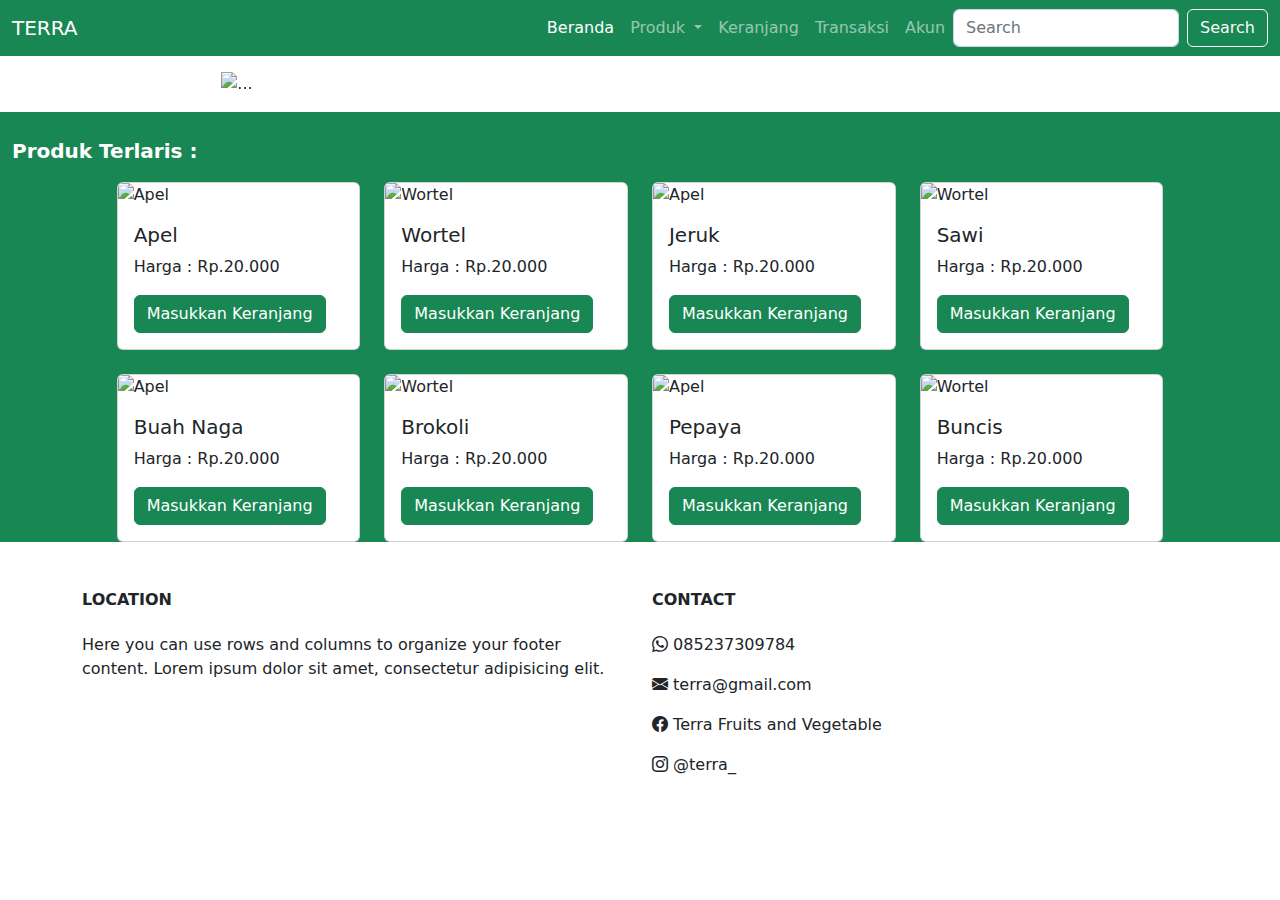
==== index.html @ a09e873f "Merge pull request #22 from mdsyakban/Raya" ====
<!DOCTYPE html>
<html lang="en">
<head>
    <meta charset="UTF-8">
    <meta http-equiv="X-UA-Compatible" content="IE=edge">
    <meta name="viewport" content="width=device-width, initial-scale=1.0">
    <title>Document</title>

    <link rel="stylesheet" href="index.css">
    <link rel="stylesheet" href="/vendor/bootstrap-5.2.0-dist/css/bootstrap.min.css">
    <link rel="stylesheet" href="https://cdn.jsdelivr.net/npm/bootstrap-icons@1.9.1/font/bootstrap-icons.css">
</head>
<body>
        <nav class="navbar navbar-expand-lg navbar-dark bg-success">
            <div class="container-fluid">
              <span class="navbar-brand">TERRA</span>
              <button class="navbar-toggler" type="button" data-bs-toggle="collapse" data-bs-target="#navbarSupportedContent" aria-controls="navbarSupportedContent" aria-expanded="false" aria-label="Toggle navigation">
                <span class="navbar-toggler-icon"></span>
              </button>
              <div class="collapse navbar-collapse" id="navbarSupportedContent">
                <ul class="navbar-nav ms-auto mb-2 mb-lg-0">
                  <li class="nav-item">
                    <a class="nav-link active" aria-current="page" href="#">Beranda</a>
                  </li>
                  <li class="nav-item dropdown">
                    <a class="nav-link dropdown-toggle" href="#" role="button" data-bs-toggle="dropdown" aria-expanded="false">
                      Produk
                    </a>
                    <ul class="dropdown-menu">
                      <li><a class="dropdown-item" href="/iniHtml/Sayur.html">Sayur</a></li>
                      <li><a class="dropdown-item" href="/iniHtml/buah.html">Buah-Buahan</a></li>
                    </ul>
                  </li>
                  <li class="nav-item">
                    <a class="nav-link" href="/iniHtml/keranjang.html">Keranjang</a>
                  </li>
                  <li class="nav-item">
                    <a class="nav-link" href="/iniHtml/List_transaksi.html">Transaksi</a>
                  </li>
                  <li class="nav-item">
                    <a class="nav-link" href="/iniHtml/Login.html">Akun</a>
                  </li>
                </ul>
                <form class="d-flex" role="search">
                  <input class="form-control me-2" type="search" placeholder="Search" aria-label="Search">
                  <button class="btn btn-outline-light" type="submit">Search</button>
                </form>
              </div>
            </div>
          </nav>

          <div class="container-fluid py-3">
            <div id="carouselExampleCaptions" class="carousel slide col-lg-8 offset-lg-2" data-bs-ride="false">
              <div class="carousel-indicators">
                <button type="button" data-bs-target="#carouselExampleCaptions" data-bs-slide-to="0" class="active" aria-current="true" aria-label="Slide 1"></button>
                <button type="button" data-bs-target="#carouselExampleCaptions" data-bs-slide-to="1" aria-label="Slide 2"></button>
                <button type="button" data-bs-target="#carouselExampleCaptions" data-bs-slide-to="2" aria-label="Slide 3"></button>
              </div>
              <div class="carousel-inner">
                <div class="carousel-item active">
                  <img src="https://koran-jakarta.com/images/article/kementan-dorong-satu-data-hortikultura-211106084830.jpg" class="d-block w-100" alt="...">
                  <div class="carousel-caption d-none d-md-block">
                    <h5>Terra Fruits and Vegetable</h5>
                    <p>Selamat Datang dan Selamat Berbelanja.</p>
                  </div>
                </div>
                <div class="carousel-item">
                  <img src="https://www.jd.id/news/wp-content/uploads/2020/05/sayur-dan-buah.jpg" class="d-block w-100" alt="...">
                  <div class="carousel-caption d-none d-md-block">
                    <h5>Terra Fruits and Vegetable</h5>
                    <p>Selamat Datang dan Selamat Berbelanja.</p>
                  </div>
                </div>
                <div class="carousel-item">
                  <img src="https://onecms-res.cloudinary.com/image/upload/s--KBWGtvAD--/c_fill%2Cg_auto%2Ch_676%2Cw_1200/f_auto%2Cq_auto/v1/berita-migration/fruits-and-vegetable.jpg?itok=BWSKQSKq" class="d-block w-100" alt="...">
                  <div class="carousel-caption d-none d-md-block">
                    <h5>Terra Fruits and Vegetable</h5>
                    <p>Selamat Datang dan Selamat Berbelanja.</p>
                  </div>
                </div>
              </div>
              <button class="carousel-control-prev" type="button" data-bs-target="#carouselExampleCaptions" data-bs-slide="prev">
                <span class="carousel-control-prev-icon" aria-hidden="true"></span>
                <span class="visually-hidden">Previous</span>
              </button>
              <button class="carousel-control-next" type="button" data-bs-target="#carouselExampleCaptions" data-bs-slide="next">
                <span class="carousel-control-next-icon" aria-hidden="true"></span>
                <span class="visually-hidden">Next</span>
              </button>
            </div>
          </div> 

          <div class="container-fluid item-content">
            <br>
            <p id="produk-terlaris">Produk Terlaris :</p>
            <div class="col-10 offset-1">
              <div class="row">
                <div class="col-sm-6 col-md-3">
                  <div class="card" >
                    <img src="https://cdn-cas.orami.co.id/parenting/images/apel.width-800.jpg" class="card-img-top" alt="Apel">
                    <div class="card-body">
                      <h5 class="card-title">Apel</h5>
                      <p class="card-text">Harga : Rp.20.000</p>
                      <a href="/iniHtml/keranjang.html" class="btn btn-success">Masukkan Keranjang</a>
                    </div>
                  </div>
                </div>
          
                <div class="col-sm-6 col-md-3">
                  <div class="card" >
                    <img src="https://asset.kompas.com/crops/497ymBkWnytTuIXpT1B1ObnWFJM=/36x0:780x496/750x500/data/photo/2017/11/20/2825760274.jpg" class="card-img-top" alt="Wortel">
                    <div class="card-body">
                      <h5 class="card-title">Wortel</h5>
                      <p class="card-text">Harga : Rp.20.000</p>
                      <a href="/iniHtml/keranjang.html" class="btn btn-success">Masukkan Keranjang</a>
                    </div>
                  </div>
                </div>
          
                <div class="col-sm-6 col-md-3">
                  <div class="card" >
                    <img src="https://www.kamusdata.com/wp-content/uploads/2018/04/jeruk.jpg" class="card-img-top" alt="Apel">
                    <div class="card-body">
                      <h5 class="card-title">Jeruk</h5>
                      <p class="card-text">Harga : Rp.20.000</p>
                      <a href="/iniHtml/keranjang.html" class="btn btn-success">Masukkan Keranjang</a>
                    </div>
                  </div>
                </div>
          
                <div class="col-sm-6 col-md-3">
                  <div class="card" >
                    <img src="https://riauaktual.com/application/views/web/berita/4043476656-5-manfaat-sawi-bagi-kesehatan-tubuh-salah-satunya-turunkan-kolesterol-eheo2ixaj7.jpeg" class="card-img-top" alt="Wortel">
                    <div class="card-body">
                      <h5 class="card-title">Sawi</h5>
                      <p class="card-text">Harga : Rp.20.000</p>
                      <a href="/iniHtml/keranjang.html" class="btn btn-success">Masukkan Keranjang</a>
                    </div>
                  </div>
                </div>
              </div>
          
              <br>
          
              <div class="row">
                <div class="col-sm-6 col-md-3">
                  <div class="card" >
                    <img src="https://image-cdn.medkomtek.com/ycG1hr7xHx8AM8d3RVxLocQoe8A=/640x480/smart/klikdokter-media-buckets/medias/2315105/original/010073100_1590046418-Manfaat-Buah-Naga-Merah-shutterstock_301936343.jpg" class="card-img-top" alt="Apel">
                    <div class="card-body">
                      <h5 class="card-title">Buah Naga</h5>
                      <p class="card-text">Harga : Rp.20.000</p>
                      <a href="/iniHtml/keranjang.html" class="btn btn-success">Masukkan Keranjang</a>
                    </div>
                  </div>
                </div>
          
                <div class="col-sm-6 col-md-3">
                  <div class="card" >
                    <img src="https://static.republika.co.id/uploads/images/inpicture_slide/brokoli-_160217225303-282.jpg" class="card-img-top" alt="Wortel">
                    <div class="card-body">
                      <h5 class="card-title">Brokoli</h5>
                      <p class="card-text">Harga : Rp.20.000</p>
                      <a href="/iniHtml/keranjang.html" class="btn btn-success">Masukkan Keranjang</a>
                    </div>
                  </div>
                </div>
          
                <div class="col-sm-6 col-md-3">
                  <div class="card" >
                    <img src="https://www.bantennews.co.id/wp-content/uploads/2019/09/Screenshot_2019-09-24-23-48-36-251_org.detikcom.rss_.jpg" class="card-img-top" alt="Apel">
                    <div class="card-body">
                      <h5 class="card-title">Pepaya</h5>
                      <p class="card-text">Harga : Rp.20.000</p>
                      <a href="/iniHtml/keranjang.html" class="btn btn-success">Masukkan Keranjang</a>
                    </div>
                  </div>
                </div>
          
                <div class="col-sm-6 col-md-3">
                  <div class="card" >
                    <img src="https://i0.wp.com/agrotek.id/wp-content/uploads/2020/08/Cara-Penanganan-Pasca-Panen-Tanaman-Buncis.jpg?fit=670%2C450&ssl=1" class="card-img-top" alt="Wortel">
                    <div class="card-body">
                      <h5 class="card-title">Buncis</h5>
                      <p class="card-text">Harga : Rp.20.000</p>
                      <a href="/iniHtml/keranjang.html" class="btn btn-success">Masukkan Keranjang</a>
                    </div>
                  </div>
                </div>
              </div>
              </div>
          </div>

          <footer>
            <section class="">
              <div class="container text-center text-md-start mt-5">
                <div class="row mt-3">
                  <div class="col-md-6 col-lg-6 col-xl-6 mx-auto mb-6">
                    <h6 class="text-uppercase fw-bold mb-4">
                      <i class="fas fa-gem  text-grayish"></i>Location
                    </h6>
                    <p>
                      Here you can use rows and columns to organize your footer content. Lorem ipsum
                      dolor sit amet, consectetur adipisicing elit.
                    </p>
                  </div>

          <div class="col-md-6 col-lg-6 col-xl-6 mx-auto mb-6">
            <h6 class="text-uppercase fw-bold mb-4">Contact</h6>
            <p><i class="bi bi-whatsapp"></i> 085237309784</p>
            <p><i class="bi bi-envelope-fill"></i> terra@gmail.com</p>
            <p><i class="bi bi-facebook"></i> Terra Fruits and Vegetable</p>
            <p><i class="bi bi-instagram"></i> @terra_</p>
          </div>
                </section>
          </footer>
    
<script src="/vendor/bootstrap-5.2.0-dist/js/bootstrap.bundle.js"></script>
</body>
</html>
---- index.css ----
.item-content {
    background-color: #198754;
}

#produk-terlaris {
    color: white;
    font-weight: bold;
    font-size: 20px;
}

.footer {
background-color: black;
}

.footer h1 {
    color: white;
    text-align: center;
    font-family: calibri;
    font-size: 20px;
}
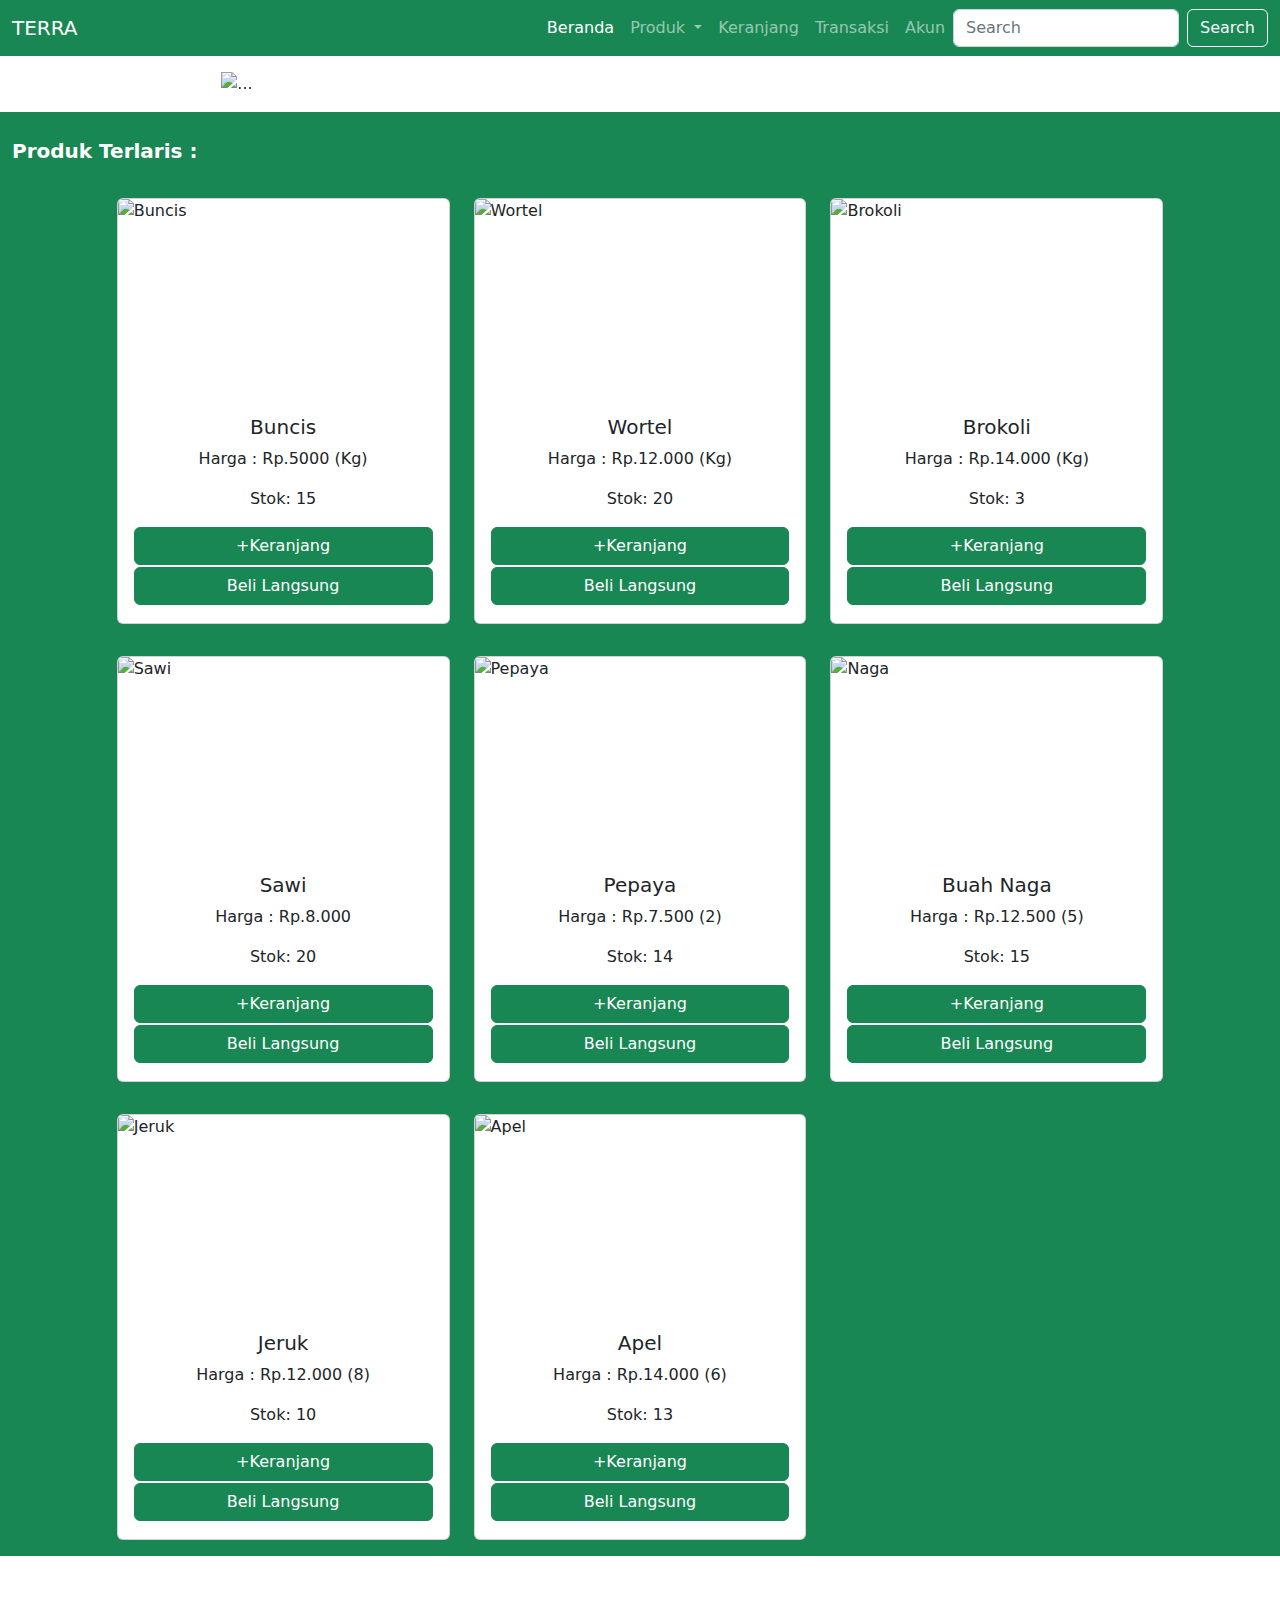
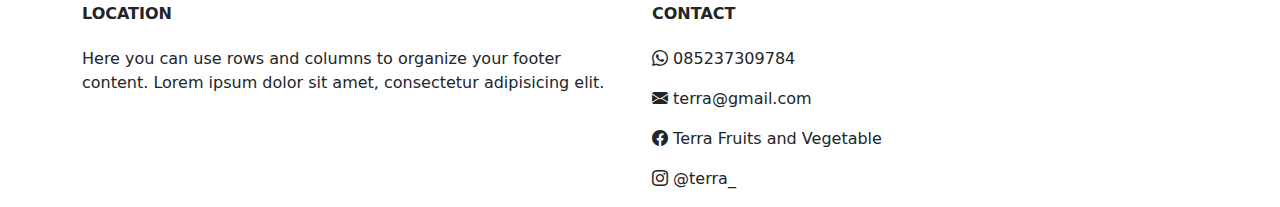
==== commit dc21817e: "Perbaikan Responsive" ====
--- a/index.html
+++ b/index.html
@@ -95,97 +95,115 @@
             <p id="produk-terlaris">Produk Terlaris :</p>
             <div class="col-10 offset-1">
               <div class="row">
-                <div class="col-sm-6 col-md-3">
-                  <div class="card" >
-                    <img src="https://cdn-cas.orami.co.id/parenting/images/apel.width-800.jpg" class="card-img-top" alt="Apel">
+                
+                <div class="col-12 col-sm-6 col-md-4 py-3">
+                  <div class="card" >
+                    <img src="https://i0.wp.com/agrotek.id/wp-content/uploads/2020/08/Cara-Penanganan-Pasca-Panen-Tanaman-Buncis.jpg?fit=670%2C450&ssl=1" class="card-img-top" alt="Buncis">
+                    <div class="card-body">
+                      <h5 class="card-title">Buncis</h5>
+                      <p class="card-text">Harga : Rp.5000 (Kg)</p>
+                      <p class="stok">Stok: 15</p>
+                      <a href="#" class="col-12 btn btn-success button">+Keranjang</a>
+                      <a href="#" class="col-12 btn btn-success button">Beli Langsung</a>
+                    </div>
+                  </div>
+                </div>
+  
+                <div class="col-12 col-sm-6 col-md-4 py-3">
+                  <div class="card" >
+                    <img src="https://asset.kompas.com/crops/497ymBkWnytTuIXpT1B1ObnWFJM=/36x0:780x496/750x500/data/photo/2017/11/20/2825760274.jpg" class="card-img-top" alt="Wortel">
+                    <div class="card-body">
+                      <h5 class="card-title">Wortel</h5>
+                      <p class="card-text">Harga : Rp.12.000 (Kg)</p>
+                      <p class="stok">Stok: 20</p>
+                      <a href="#" class="col-12 btn btn-success button">+Keranjang</a>
+                      <a href="#" class="col-12 btn btn-success button">Beli Langsung</a>
+                    </div>
+                  </div>
+                </div>
+  
+                <div class="col-12 col-sm-6 col-md-4 py-3">
+                  <div class="card" >
+                    <img src="https://static.republika.co.id/uploads/images/inpicture_slide/brokoli-_160217225303-282.jpg" class="card-img-top" alt="Brokoli">
+                    <div class="card-body">
+                      <h5 class="card-title">Brokoli</h5>
+                      <p class="card-text">Harga : Rp.14.000 (Kg)</p>
+                      <p class="stok">Stok: 3</p>
+                      <a href="#" class="col-12 btn btn-success button">+Keranjang</a>
+                      <a href="#" class="col-12 btn btn-success button">Beli Langsung</a>
+                    </div>
+                  </div>
+                </div>
+  
+                <div class="col-12 col-sm-6 col-md-4 py-3">
+                  <div class="card" >
+                    <img src="https://riauaktual.com/application/views/web/berita/4043476656-5-manfaat-sawi-bagi-kesehatan-tubuh-salah-satunya-turunkan-kolesterol-eheo2ixaj7.jpeg" class="card-img-top" alt="Sawi">
+                    <div class="card-body">
+                      <h5 class="card-title">Sawi</h5>
+                      <p class="card-text">Harga : Rp.8.000</p>
+                      <p class="stok">Stok: 20</p>
+                      <a href="#" class="col-12 btn btn-success button">+Keranjang</a>
+                      <a href="#" class="col-12 btn btn-success button">Beli Langsung</a>
+                    </div>
+                  </div>
+                </div>
+
+                <div class="col-12 col-sm-6 col-md-4 py-3">
+                  <div class="card" >
+                    <img src="https://www.bantennews.co.id/wp-content/uploads/2019/09/Screenshot_2019-09-24-23-48-36-251_org.detikcom.rss_.jpg" class="card-img-top" alt="Pepaya">
+                    <div class="card-body">
+                      <h5 class="card-title">Pepaya</h5>
+                      <p class="card-text">Harga : Rp.7.500 (2)</p>
+                      <p class="stok">Stok: 14</p>
+                      <a href="#" class="col-12 btn btn-success button">+Keranjang</a>
+                      <a href="#" class="col-12 btn btn-success button">Beli Langsung</a>
+                    </div>
+                  </div>
+                </div>
+
+                  <div class="col-12 col-sm-6 col-md-4 py-3">
+                  <div class="card" >
+                    <img src="https://image-cdn.medkomtek.com/ycG1hr7xHx8AM8d3RVxLocQoe8A=/640x480/smart/klikdokter-media-buckets/medias/2315105/original/010073100_1590046418-Manfaat-Buah-Naga-Merah-shutterstock_301936343.jpg
+                    " class="card-img-top" alt="Naga">
+                    <div class="card-body">
+                      <h5 class="card-title">Buah Naga</h5>
+                      <p class="card-text">Harga : Rp.12.500 (5)</p>
+                      <p class="stok">Stok: 15</p>
+                      <a href="#" class="col-12 btn btn-success button">+Keranjang</a>
+                      <a href="#" class="col-12 btn btn-success button">Beli Langsung</a>
+                    </div>
+                  </div>
+                </div>
+
+                <div class="col-12 col-sm-6 col-md-4 py-3">
+                  <div class="card" >
+                    <img src="https://www.kamusdata.com/wp-content/uploads/2018/04/jeruk.jpg
+                    " class="card-img-top" alt="Jeruk">
+                    <div class="card-body">
+                      <h5 class="card-title">Jeruk</h5>
+                      <p class="card-text">Harga : Rp.12.000 (8)</p>
+                      <p class="stok">Stok: 10</p>
+                      <a href="#" class="col-12 btn btn-success button">+Keranjang</a>
+                      <a href="#" class="col-12 btn btn-success button">Beli Langsung</a>
+                    </div>
+                  </div>
+                </div>
+
+                  <div class="col-12 col-sm-6 col-md-4 py-3">
+                  <div class="card" >
+                    <img src="https://cdn-cas.orami.co.id/parenting/images/apel.width-800.jpg
+                    " class="card-img-top" alt="Apel">
                     <div class="card-body">
                       <h5 class="card-title">Apel</h5>
-                      <p class="card-text">Harga : Rp.20.000</p>
-                      <a href="/iniHtml/keranjang.html" class="btn btn-success">Masukkan Keranjang</a>
-                    </div>
-                  </div>
-                </div>
-          
-                <div class="col-sm-6 col-md-3">
-                  <div class="card" >
-                    <img src="https://asset.kompas.com/crops/497ymBkWnytTuIXpT1B1ObnWFJM=/36x0:780x496/750x500/data/photo/2017/11/20/2825760274.jpg" class="card-img-top" alt="Wortel">
-                    <div class="card-body">
-                      <h5 class="card-title">Wortel</h5>
-                      <p class="card-text">Harga : Rp.20.000</p>
-                      <a href="/iniHtml/keranjang.html" class="btn btn-success">Masukkan Keranjang</a>
-                    </div>
-                  </div>
-                </div>
-          
-                <div class="col-sm-6 col-md-3">
-                  <div class="card" >
-                    <img src="https://www.kamusdata.com/wp-content/uploads/2018/04/jeruk.jpg" class="card-img-top" alt="Apel">
-                    <div class="card-body">
-                      <h5 class="card-title">Jeruk</h5>
-                      <p class="card-text">Harga : Rp.20.000</p>
-                      <a href="/iniHtml/keranjang.html" class="btn btn-success">Masukkan Keranjang</a>
-                    </div>
-                  </div>
-                </div>
-          
-                <div class="col-sm-6 col-md-3">
-                  <div class="card" >
-                    <img src="https://riauaktual.com/application/views/web/berita/4043476656-5-manfaat-sawi-bagi-kesehatan-tubuh-salah-satunya-turunkan-kolesterol-eheo2ixaj7.jpeg" class="card-img-top" alt="Wortel">
-                    <div class="card-body">
-                      <h5 class="card-title">Sawi</h5>
-                      <p class="card-text">Harga : Rp.20.000</p>
-                      <a href="/iniHtml/keranjang.html" class="btn btn-success">Masukkan Keranjang</a>
-                    </div>
-                  </div>
-                </div>
-              </div>
-          
-              <br>
-          
-              <div class="row">
-                <div class="col-sm-6 col-md-3">
-                  <div class="card" >
-                    <img src="https://image-cdn.medkomtek.com/ycG1hr7xHx8AM8d3RVxLocQoe8A=/640x480/smart/klikdokter-media-buckets/medias/2315105/original/010073100_1590046418-Manfaat-Buah-Naga-Merah-shutterstock_301936343.jpg" class="card-img-top" alt="Apel">
-                    <div class="card-body">
-                      <h5 class="card-title">Buah Naga</h5>
-                      <p class="card-text">Harga : Rp.20.000</p>
-                      <a href="/iniHtml/keranjang.html" class="btn btn-success">Masukkan Keranjang</a>
-                    </div>
-                  </div>
-                </div>
-          
-                <div class="col-sm-6 col-md-3">
-                  <div class="card" >
-                    <img src="https://static.republika.co.id/uploads/images/inpicture_slide/brokoli-_160217225303-282.jpg" class="card-img-top" alt="Wortel">
-                    <div class="card-body">
-                      <h5 class="card-title">Brokoli</h5>
-                      <p class="card-text">Harga : Rp.20.000</p>
-                      <a href="/iniHtml/keranjang.html" class="btn btn-success">Masukkan Keranjang</a>
-                    </div>
-                  </div>
-                </div>
-          
-                <div class="col-sm-6 col-md-3">
-                  <div class="card" >
-                    <img src="https://www.bantennews.co.id/wp-content/uploads/2019/09/Screenshot_2019-09-24-23-48-36-251_org.detikcom.rss_.jpg" class="card-img-top" alt="Apel">
-                    <div class="card-body">
-                      <h5 class="card-title">Pepaya</h5>
-                      <p class="card-text">Harga : Rp.20.000</p>
-                      <a href="/iniHtml/keranjang.html" class="btn btn-success">Masukkan Keranjang</a>
-                    </div>
-                  </div>
-                </div>
-          
-                <div class="col-sm-6 col-md-3">
-                  <div class="card" >
-                    <img src="https://i0.wp.com/agrotek.id/wp-content/uploads/2020/08/Cara-Penanganan-Pasca-Panen-Tanaman-Buncis.jpg?fit=670%2C450&ssl=1" class="card-img-top" alt="Wortel">
-                    <div class="card-body">
-                      <h5 class="card-title">Buncis</h5>
-                      <p class="card-text">Harga : Rp.20.000</p>
-                      <a href="/iniHtml/keranjang.html" class="btn btn-success">Masukkan Keranjang</a>
-                    </div>
-                  </div>
-                </div>
+                      <p class="card-text">Harga : Rp.14.000 (6)</p>
+                      <p class="stok">Stok: 13</p>
+                      <a href="#" class="col-12 btn btn-success button">+Keranjang</a>
+                      <a href="#" class="col-12 btn btn-success button">Beli Langsung</a>
+                    </div>
+                  </div>
+                </div>
+
+
               </div>
               </div>
           </div>
--- a/index.css
+++ b/index.css
@@ -17,4 +17,17 @@
     text-align: center;
     font-family: calibri;
     font-size: 20px;
+}
+
+.card-img-top {
+    min-height: 200px;
+    max-height: 300px;
+}
+
+.card-body{
+    text-align: center;
+}
+
+.button{
+    margin-bottom: 2px;
 }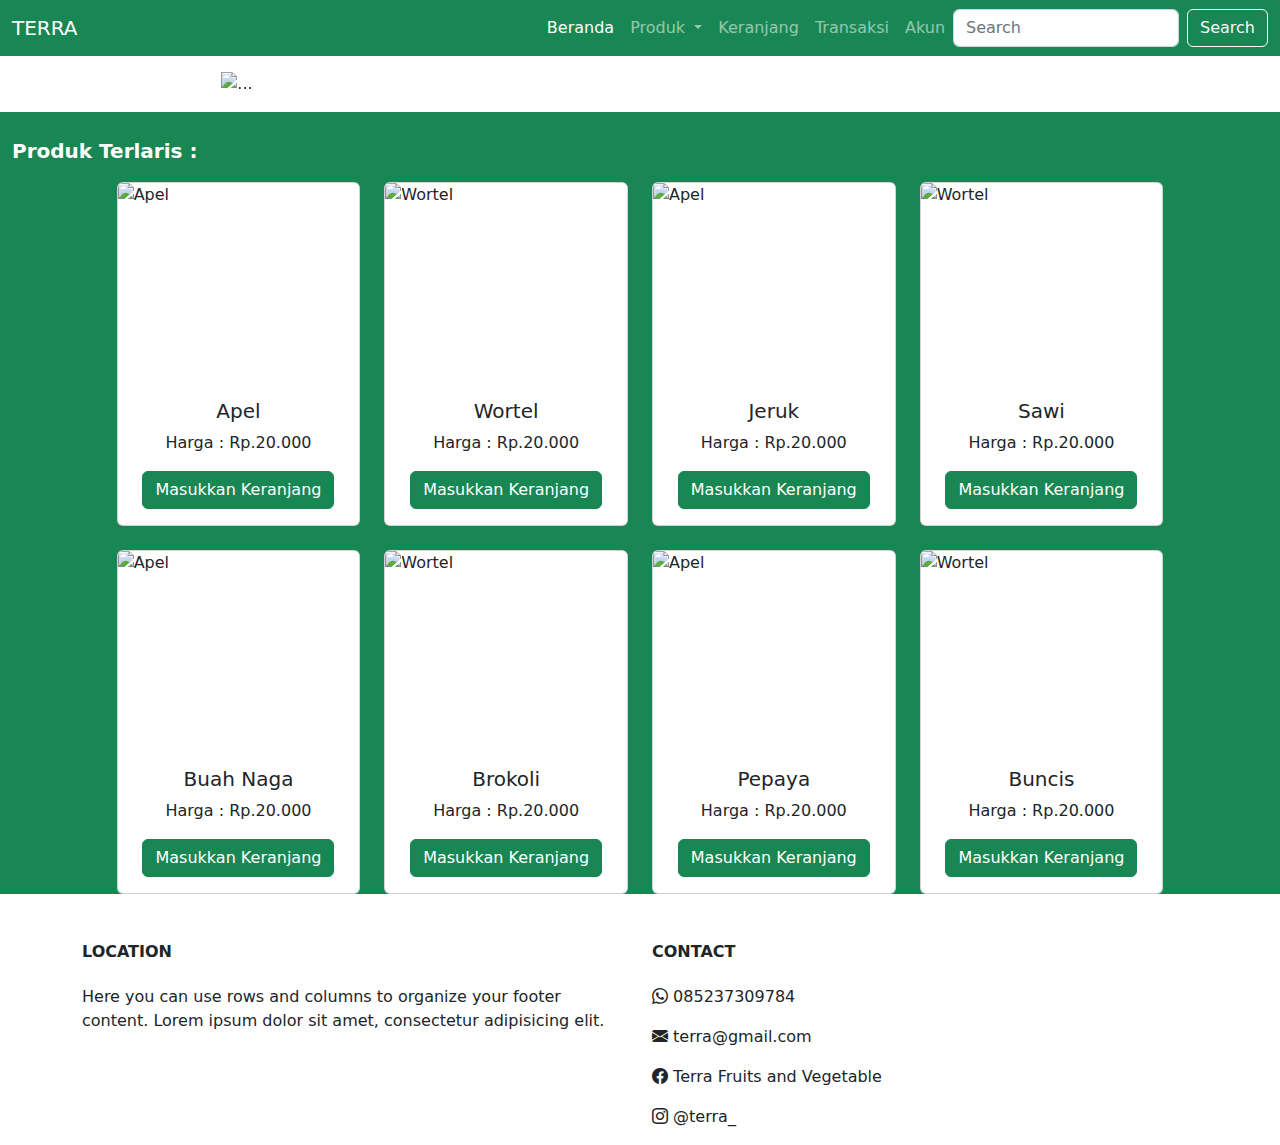
==== commit 087d22dd: "tambah file main" ====
--- a/index.html
+++ b/index.html
@@ -95,115 +95,99 @@
             <p id="produk-terlaris">Produk Terlaris :</p>
             <div class="col-10 offset-1">
               <div class="row">
-                
-                <div class="col-12 col-sm-6 col-md-4 py-3">
-                  <div class="card" >
-                    <img src="https://i0.wp.com/agrotek.id/wp-content/uploads/2020/08/Cara-Penanganan-Pasca-Panen-Tanaman-Buncis.jpg?fit=670%2C450&ssl=1" class="card-img-top" alt="Buncis">
+                <div class="col-sm-6 col-md-3">
+                  <div class="card" >
+                    <img src="https://cdn-cas.orami.co.id/parenting/images/apel.width-800.jpg" class="card-img-top" alt="Apel">
+                    <div class="card-body">
+                      <h5 class="card-title">Apel</h5>
+                      <p class="card-text">Harga : Rp.20.000</p>
+
+                      <!-- menambah class keranjang -->
+                      <a href="/iniHtml/keranjang.html" class="btn btn-success keranjang">Masukkan Keranjang</a>
+                    </div>
+                  </div>
+                </div>
+          
+                <div class="col-sm-6 col-md-3">
+                  <div class="card" >
+                    <img src="https://asset.kompas.com/crops/497ymBkWnytTuIXpT1B1ObnWFJM=/36x0:780x496/750x500/data/photo/2017/11/20/2825760274.jpg" class="card-img-top" alt="Wortel">
+                    <div class="card-body">
+                      <h5 class="card-title">Wortel</h5>
+                      <p class="card-text">Harga : Rp.20.000</p>
+                      <a href="/iniHtml/keranjang.html" class="btn btn-success">Masukkan Keranjang</a>
+                    </div>
+                  </div>
+                </div>
+          
+                <div class="col-sm-6 col-md-3">
+                  <div class="card" >
+                    <img src="https://www.kamusdata.com/wp-content/uploads/2018/04/jeruk.jpg" class="card-img-top" alt="Apel">
+                    <div class="card-body">
+                      <h5 class="card-title">Jeruk</h5>
+                      <p class="card-text">Harga : Rp.20.000</p>
+                      <a href="/iniHtml/keranjang.html" class="btn btn-success">Masukkan Keranjang</a>
+                    </div>
+                  </div>
+                </div>
+          
+                <div class="col-sm-6 col-md-3">
+                  <div class="card" >
+                    <img src="https://riauaktual.com/application/views/web/berita/4043476656-5-manfaat-sawi-bagi-kesehatan-tubuh-salah-satunya-turunkan-kolesterol-eheo2ixaj7.jpeg" class="card-img-top" alt="Wortel">
+                    <div class="card-body">
+                      <h5 class="card-title">Sawi</h5>
+                      <p class="card-text">Harga : Rp.20.000</p>
+                      <a href="/iniHtml/keranjang.html" class="btn btn-success">Masukkan Keranjang</a>
+                    </div>
+                  </div>
+                </div>
+              </div>
+          
+              <br>
+          
+              <div class="row">
+                <div class="col-sm-6 col-md-3">
+                  <div class="card" >
+                    <img src="https://image-cdn.medkomtek.com/ycG1hr7xHx8AM8d3RVxLocQoe8A=/640x480/smart/klikdokter-media-buckets/medias/2315105/original/010073100_1590046418-Manfaat-Buah-Naga-Merah-shutterstock_301936343.jpg" class="card-img-top" alt="Apel">
+                    <div class="card-body">
+                      <h5 class="card-title">Buah Naga</h5>
+                      <p class="card-text">Harga : Rp.20.000</p>
+                      <a href="/iniHtml/keranjang.html" class="btn btn-success">Masukkan Keranjang</a>
+                    </div>
+                  </div>
+                </div>
+          
+                <div class="col-sm-6 col-md-3">
+                  <div class="card" >
+                    <img src="https://static.republika.co.id/uploads/images/inpicture_slide/brokoli-_160217225303-282.jpg" class="card-img-top" alt="Wortel">
+                    <div class="card-body">
+                      <h5 class="card-title">Brokoli</h5>
+                      <p class="card-text">Harga : Rp.20.000</p>
+                      <a href="/iniHtml/keranjang.html" class="btn btn-success">Masukkan Keranjang</a>
+                    </div>
+                  </div>
+                </div>
+          
+                <div class="col-sm-6 col-md-3">
+                  <div class="card" >
+                    <img src="https://www.bantennews.co.id/wp-content/uploads/2019/09/Screenshot_2019-09-24-23-48-36-251_org.detikcom.rss_.jpg" class="card-img-top" alt="Apel">
+                    <div class="card-body">
+                      <h5 class="card-title">Pepaya</h5>
+                      <p class="card-text">Harga : Rp.20.000</p>
+                      <a href="/iniHtml/keranjang.html" class="btn btn-success">Masukkan Keranjang</a>
+                    </div>
+                  </div>
+                </div>
+          
+                <div class="col-sm-6 col-md-3">
+                  <div class="card" >
+                    <img src="https://i0.wp.com/agrotek.id/wp-content/uploads/2020/08/Cara-Penanganan-Pasca-Panen-Tanaman-Buncis.jpg?fit=670%2C450&ssl=1" class="card-img-top" alt="Wortel">
                     <div class="card-body">
                       <h5 class="card-title">Buncis</h5>
-                      <p class="card-text">Harga : Rp.5000 (Kg)</p>
-                      <p class="stok">Stok: 15</p>
-                      <a href="#" class="col-12 btn btn-success button">+Keranjang</a>
-                      <a href="#" class="col-12 btn btn-success button">Beli Langsung</a>
-                    </div>
-                  </div>
-                </div>
-  
-                <div class="col-12 col-sm-6 col-md-4 py-3">
-                  <div class="card" >
-                    <img src="https://asset.kompas.com/crops/497ymBkWnytTuIXpT1B1ObnWFJM=/36x0:780x496/750x500/data/photo/2017/11/20/2825760274.jpg" class="card-img-top" alt="Wortel">
-                    <div class="card-body">
-                      <h5 class="card-title">Wortel</h5>
-                      <p class="card-text">Harga : Rp.12.000 (Kg)</p>
-                      <p class="stok">Stok: 20</p>
-                      <a href="#" class="col-12 btn btn-success button">+Keranjang</a>
-                      <a href="#" class="col-12 btn btn-success button">Beli Langsung</a>
-                    </div>
-                  </div>
-                </div>
-  
-                <div class="col-12 col-sm-6 col-md-4 py-3">
-                  <div class="card" >
-                    <img src="https://static.republika.co.id/uploads/images/inpicture_slide/brokoli-_160217225303-282.jpg" class="card-img-top" alt="Brokoli">
-                    <div class="card-body">
-                      <h5 class="card-title">Brokoli</h5>
-                      <p class="card-text">Harga : Rp.14.000 (Kg)</p>
-                      <p class="stok">Stok: 3</p>
-                      <a href="#" class="col-12 btn btn-success button">+Keranjang</a>
-                      <a href="#" class="col-12 btn btn-success button">Beli Langsung</a>
-                    </div>
-                  </div>
-                </div>
-  
-                <div class="col-12 col-sm-6 col-md-4 py-3">
-                  <div class="card" >
-                    <img src="https://riauaktual.com/application/views/web/berita/4043476656-5-manfaat-sawi-bagi-kesehatan-tubuh-salah-satunya-turunkan-kolesterol-eheo2ixaj7.jpeg" class="card-img-top" alt="Sawi">
-                    <div class="card-body">
-                      <h5 class="card-title">Sawi</h5>
-                      <p class="card-text">Harga : Rp.8.000</p>
-                      <p class="stok">Stok: 20</p>
-                      <a href="#" class="col-12 btn btn-success button">+Keranjang</a>
-                      <a href="#" class="col-12 btn btn-success button">Beli Langsung</a>
-                    </div>
-                  </div>
-                </div>
-
-                <div class="col-12 col-sm-6 col-md-4 py-3">
-                  <div class="card" >
-                    <img src="https://www.bantennews.co.id/wp-content/uploads/2019/09/Screenshot_2019-09-24-23-48-36-251_org.detikcom.rss_.jpg" class="card-img-top" alt="Pepaya">
-                    <div class="card-body">
-                      <h5 class="card-title">Pepaya</h5>
-                      <p class="card-text">Harga : Rp.7.500 (2)</p>
-                      <p class="stok">Stok: 14</p>
-                      <a href="#" class="col-12 btn btn-success button">+Keranjang</a>
-                      <a href="#" class="col-12 btn btn-success button">Beli Langsung</a>
-                    </div>
-                  </div>
-                </div>
-
-                  <div class="col-12 col-sm-6 col-md-4 py-3">
-                  <div class="card" >
-                    <img src="https://image-cdn.medkomtek.com/ycG1hr7xHx8AM8d3RVxLocQoe8A=/640x480/smart/klikdokter-media-buckets/medias/2315105/original/010073100_1590046418-Manfaat-Buah-Naga-Merah-shutterstock_301936343.jpg
-                    " class="card-img-top" alt="Naga">
-                    <div class="card-body">
-                      <h5 class="card-title">Buah Naga</h5>
-                      <p class="card-text">Harga : Rp.12.500 (5)</p>
-                      <p class="stok">Stok: 15</p>
-                      <a href="#" class="col-12 btn btn-success button">+Keranjang</a>
-                      <a href="#" class="col-12 btn btn-success button">Beli Langsung</a>
-                    </div>
-                  </div>
-                </div>
-
-                <div class="col-12 col-sm-6 col-md-4 py-3">
-                  <div class="card" >
-                    <img src="https://www.kamusdata.com/wp-content/uploads/2018/04/jeruk.jpg
-                    " class="card-img-top" alt="Jeruk">
-                    <div class="card-body">
-                      <h5 class="card-title">Jeruk</h5>
-                      <p class="card-text">Harga : Rp.12.000 (8)</p>
-                      <p class="stok">Stok: 10</p>
-                      <a href="#" class="col-12 btn btn-success button">+Keranjang</a>
-                      <a href="#" class="col-12 btn btn-success button">Beli Langsung</a>
-                    </div>
-                  </div>
-                </div>
-
-                  <div class="col-12 col-sm-6 col-md-4 py-3">
-                  <div class="card" >
-                    <img src="https://cdn-cas.orami.co.id/parenting/images/apel.width-800.jpg
-                    " class="card-img-top" alt="Apel">
-                    <div class="card-body">
-                      <h5 class="card-title">Apel</h5>
-                      <p class="card-text">Harga : Rp.14.000 (6)</p>
-                      <p class="stok">Stok: 13</p>
-                      <a href="#" class="col-12 btn btn-success button">+Keranjang</a>
-                      <a href="#" class="col-12 btn btn-success button">Beli Langsung</a>
-                    </div>
-                  </div>
-                </div>
-
-
+                      <p class="card-text">Harga : Rp.20.000</p>
+                      <a href="/iniHtml/keranjang.html" class="btn btn-success">Masukkan Keranjang</a>
+                    </div>
+                  </div>
+                </div>
               </div>
               </div>
           </div>
@@ -233,5 +217,6 @@
           </footer>
     
 <script src="/vendor/bootstrap-5.2.0-dist/js/bootstrap.bundle.js"></script>
+<script src="iniJs/main.js"></script>
 </body>
 </html>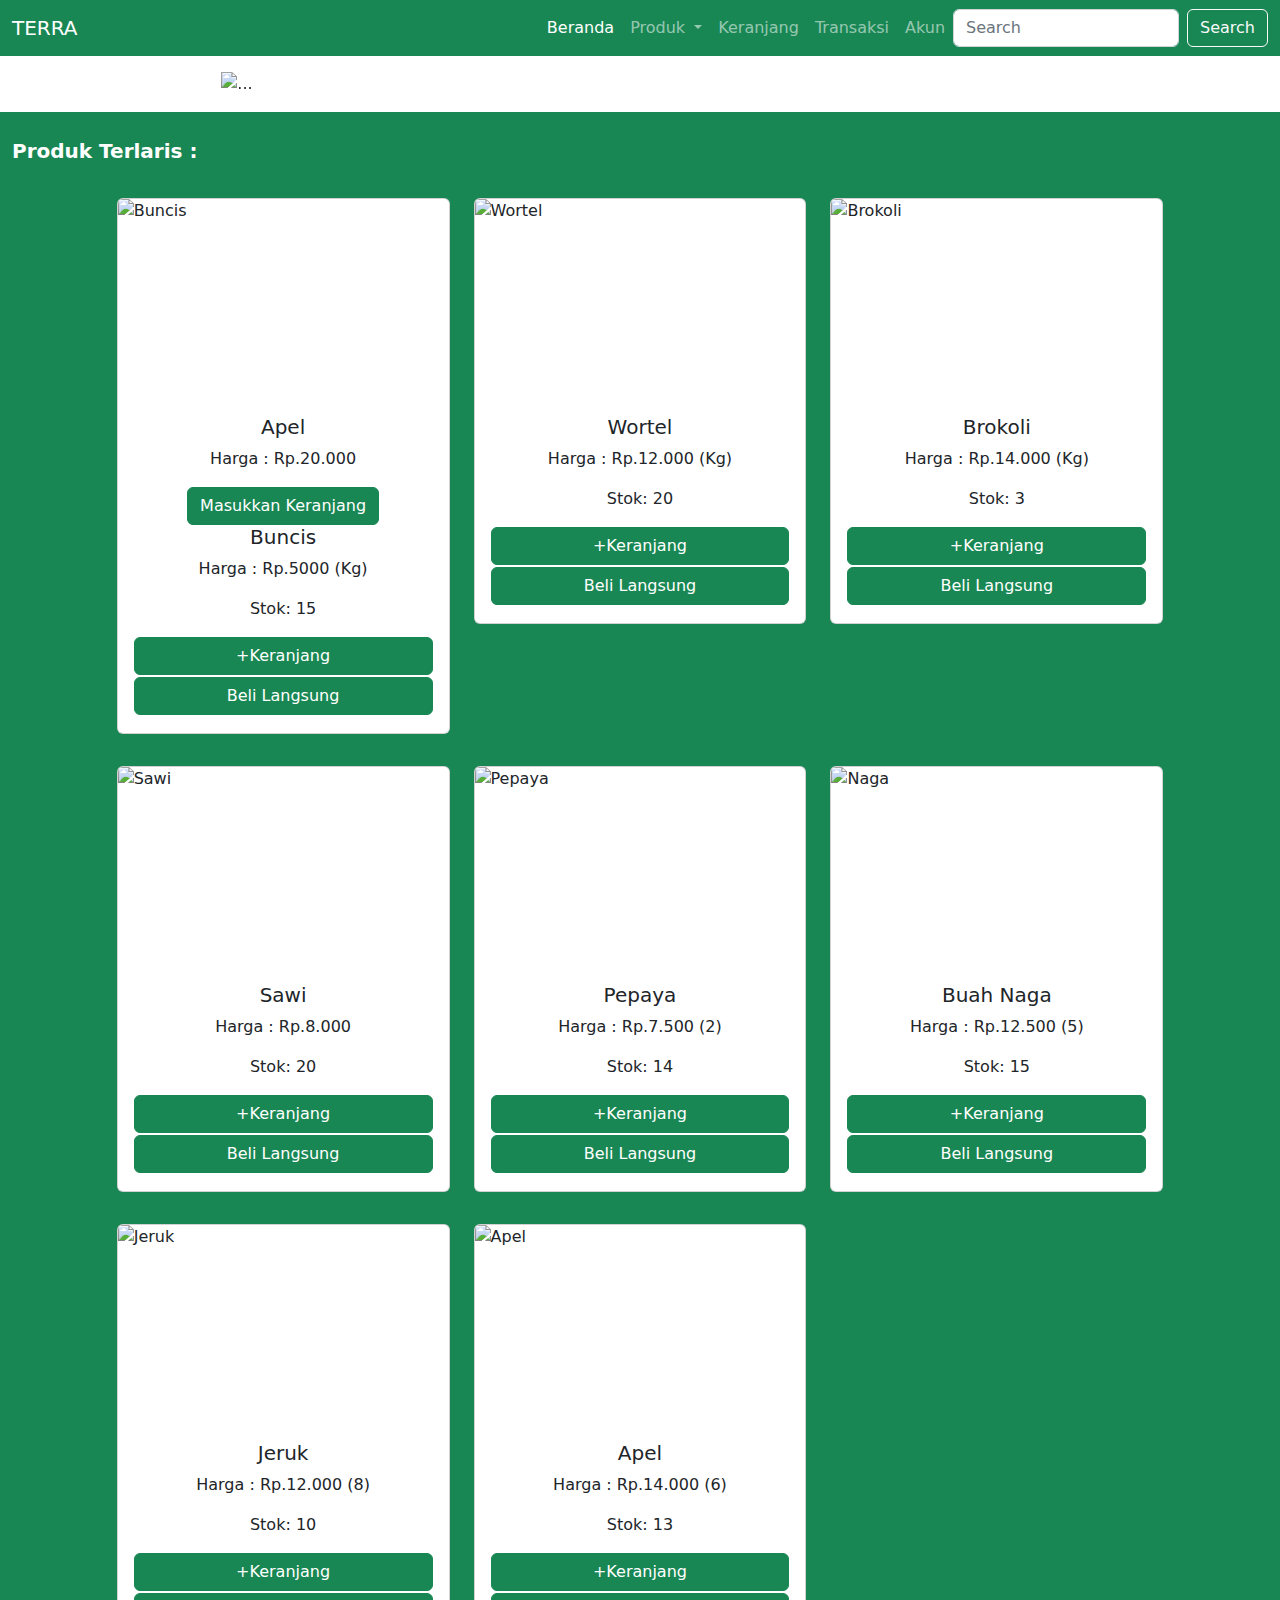
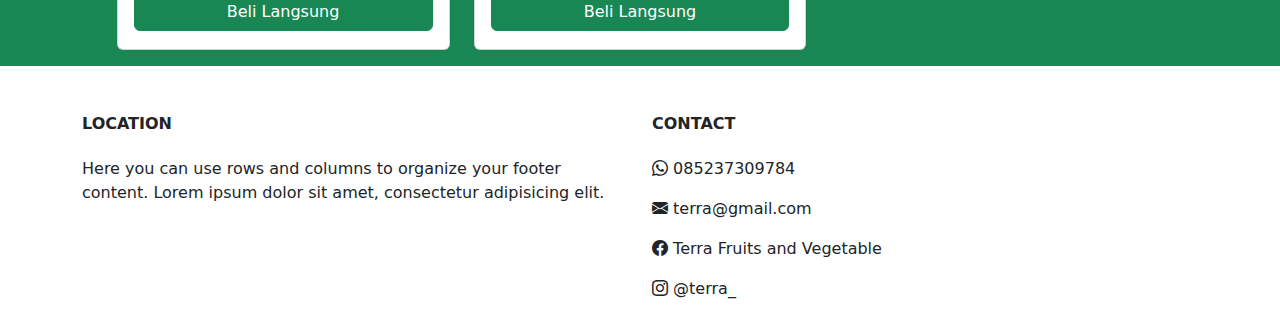
==== commit 4405f94b: "merging" ====
--- a/index.html
+++ b/index.html
@@ -95,99 +95,120 @@
             <p id="produk-terlaris">Produk Terlaris :</p>
             <div class="col-10 offset-1">
               <div class="row">
-                <div class="col-sm-6 col-md-3">
-                  <div class="card" >
-                    <img src="https://cdn-cas.orami.co.id/parenting/images/apel.width-800.jpg" class="card-img-top" alt="Apel">
+                
+                <div class="col-12 col-sm-6 col-md-4 py-3">
+                  <div class="card" >
+                    <img src="https://i0.wp.com/agrotek.id/wp-content/uploads/2020/08/Cara-Penanganan-Pasca-Panen-Tanaman-Buncis.jpg?fit=670%2C450&ssl=1" class="card-img-top" alt="Buncis">
                     <div class="card-body">
                       <h5 class="card-title">Apel</h5>
                       <p class="card-text">Harga : Rp.20.000</p>
 
                       <!-- menambah class keranjang -->
                       <a href="/iniHtml/keranjang.html" class="btn btn-success keranjang">Masukkan Keranjang</a>
-                    </div>
-                  </div>
-                </div>
-          
-                <div class="col-sm-6 col-md-3">
+                      <h5 class="card-title">Buncis</h5>
+                      <p class="card-text">Harga : Rp.5000 (Kg)</p>
+                      <p class="stok">Stok: 15</p>
+                      <a href="#" class="col-12 btn btn-success button">+Keranjang</a>
+                      <a href="#" class="col-12 btn btn-success button">Beli Langsung</a>
+                    </div>
+                  </div>
+                </div>
+  
+                <div class="col-12 col-sm-6 col-md-4 py-3">
                   <div class="card" >
                     <img src="https://asset.kompas.com/crops/497ymBkWnytTuIXpT1B1ObnWFJM=/36x0:780x496/750x500/data/photo/2017/11/20/2825760274.jpg" class="card-img-top" alt="Wortel">
                     <div class="card-body">
                       <h5 class="card-title">Wortel</h5>
-                      <p class="card-text">Harga : Rp.20.000</p>
-                      <a href="/iniHtml/keranjang.html" class="btn btn-success">Masukkan Keranjang</a>
-                    </div>
-                  </div>
-                </div>
-          
-                <div class="col-sm-6 col-md-3">
-                  <div class="card" >
-                    <img src="https://www.kamusdata.com/wp-content/uploads/2018/04/jeruk.jpg" class="card-img-top" alt="Apel">
+                      <p class="card-text">Harga : Rp.12.000 (Kg)</p>
+                      <p class="stok">Stok: 20</p>
+                      <a href="#" class="col-12 btn btn-success button">+Keranjang</a>
+                      <a href="#" class="col-12 btn btn-success button">Beli Langsung</a>
+                    </div>
+                  </div>
+                </div>
+  
+                <div class="col-12 col-sm-6 col-md-4 py-3">
+                  <div class="card" >
+                    <img src="https://static.republika.co.id/uploads/images/inpicture_slide/brokoli-_160217225303-282.jpg" class="card-img-top" alt="Brokoli">
+                    <div class="card-body">
+                      <h5 class="card-title">Brokoli</h5>
+                      <p class="card-text">Harga : Rp.14.000 (Kg)</p>
+                      <p class="stok">Stok: 3</p>
+                      <a href="#" class="col-12 btn btn-success button">+Keranjang</a>
+                      <a href="#" class="col-12 btn btn-success button">Beli Langsung</a>
+                    </div>
+                  </div>
+                </div>
+  
+                <div class="col-12 col-sm-6 col-md-4 py-3">
+                  <div class="card" >
+                    <img src="https://riauaktual.com/application/views/web/berita/4043476656-5-manfaat-sawi-bagi-kesehatan-tubuh-salah-satunya-turunkan-kolesterol-eheo2ixaj7.jpeg" class="card-img-top" alt="Sawi">
+                    <div class="card-body">
+                      <h5 class="card-title">Sawi</h5>
+                      <p class="card-text">Harga : Rp.8.000</p>
+                      <p class="stok">Stok: 20</p>
+                      <a href="#" class="col-12 btn btn-success button">+Keranjang</a>
+                      <a href="#" class="col-12 btn btn-success button">Beli Langsung</a>
+                    </div>
+                  </div>
+                </div>
+
+                <div class="col-12 col-sm-6 col-md-4 py-3">
+                  <div class="card" >
+                    <img src="https://www.bantennews.co.id/wp-content/uploads/2019/09/Screenshot_2019-09-24-23-48-36-251_org.detikcom.rss_.jpg" class="card-img-top" alt="Pepaya">
+                    <div class="card-body">
+                      <h5 class="card-title">Pepaya</h5>
+                      <p class="card-text">Harga : Rp.7.500 (2)</p>
+                      <p class="stok">Stok: 14</p>
+                      <a href="#" class="col-12 btn btn-success button">+Keranjang</a>
+                      <a href="#" class="col-12 btn btn-success button">Beli Langsung</a>
+                    </div>
+                  </div>
+                </div>
+
+                  <div class="col-12 col-sm-6 col-md-4 py-3">
+                  <div class="card" >
+                    <img src="https://image-cdn.medkomtek.com/ycG1hr7xHx8AM8d3RVxLocQoe8A=/640x480/smart/klikdokter-media-buckets/medias/2315105/original/010073100_1590046418-Manfaat-Buah-Naga-Merah-shutterstock_301936343.jpg
+                    " class="card-img-top" alt="Naga">
+                    <div class="card-body">
+                      <h5 class="card-title">Buah Naga</h5>
+                      <p class="card-text">Harga : Rp.12.500 (5)</p>
+                      <p class="stok">Stok: 15</p>
+                      <a href="#" class="col-12 btn btn-success button">+Keranjang</a>
+                      <a href="#" class="col-12 btn btn-success button">Beli Langsung</a>
+                    </div>
+                  </div>
+                </div>
+
+                <div class="col-12 col-sm-6 col-md-4 py-3">
+                  <div class="card" >
+                    <img src="https://www.kamusdata.com/wp-content/uploads/2018/04/jeruk.jpg
+                    " class="card-img-top" alt="Jeruk">
                     <div class="card-body">
                       <h5 class="card-title">Jeruk</h5>
-                      <p class="card-text">Harga : Rp.20.000</p>
-                      <a href="/iniHtml/keranjang.html" class="btn btn-success">Masukkan Keranjang</a>
-                    </div>
-                  </div>
-                </div>
-          
-                <div class="col-sm-6 col-md-3">
-                  <div class="card" >
-                    <img src="https://riauaktual.com/application/views/web/berita/4043476656-5-manfaat-sawi-bagi-kesehatan-tubuh-salah-satunya-turunkan-kolesterol-eheo2ixaj7.jpeg" class="card-img-top" alt="Wortel">
-                    <div class="card-body">
-                      <h5 class="card-title">Sawi</h5>
-                      <p class="card-text">Harga : Rp.20.000</p>
-                      <a href="/iniHtml/keranjang.html" class="btn btn-success">Masukkan Keranjang</a>
-                    </div>
-                  </div>
-                </div>
-              </div>
-          
-              <br>
-          
-              <div class="row">
-                <div class="col-sm-6 col-md-3">
-                  <div class="card" >
-                    <img src="https://image-cdn.medkomtek.com/ycG1hr7xHx8AM8d3RVxLocQoe8A=/640x480/smart/klikdokter-media-buckets/medias/2315105/original/010073100_1590046418-Manfaat-Buah-Naga-Merah-shutterstock_301936343.jpg" class="card-img-top" alt="Apel">
-                    <div class="card-body">
-                      <h5 class="card-title">Buah Naga</h5>
-                      <p class="card-text">Harga : Rp.20.000</p>
-                      <a href="/iniHtml/keranjang.html" class="btn btn-success">Masukkan Keranjang</a>
-                    </div>
-                  </div>
-                </div>
-          
-                <div class="col-sm-6 col-md-3">
-                  <div class="card" >
-                    <img src="https://static.republika.co.id/uploads/images/inpicture_slide/brokoli-_160217225303-282.jpg" class="card-img-top" alt="Wortel">
-                    <div class="card-body">
-                      <h5 class="card-title">Brokoli</h5>
-                      <p class="card-text">Harga : Rp.20.000</p>
-                      <a href="/iniHtml/keranjang.html" class="btn btn-success">Masukkan Keranjang</a>
-                    </div>
-                  </div>
-                </div>
-          
-                <div class="col-sm-6 col-md-3">
-                  <div class="card" >
-                    <img src="https://www.bantennews.co.id/wp-content/uploads/2019/09/Screenshot_2019-09-24-23-48-36-251_org.detikcom.rss_.jpg" class="card-img-top" alt="Apel">
-                    <div class="card-body">
-                      <h5 class="card-title">Pepaya</h5>
-                      <p class="card-text">Harga : Rp.20.000</p>
-                      <a href="/iniHtml/keranjang.html" class="btn btn-success">Masukkan Keranjang</a>
-                    </div>
-                  </div>
-                </div>
-          
-                <div class="col-sm-6 col-md-3">
-                  <div class="card" >
-                    <img src="https://i0.wp.com/agrotek.id/wp-content/uploads/2020/08/Cara-Penanganan-Pasca-Panen-Tanaman-Buncis.jpg?fit=670%2C450&ssl=1" class="card-img-top" alt="Wortel">
-                    <div class="card-body">
-                      <h5 class="card-title">Buncis</h5>
-                      <p class="card-text">Harga : Rp.20.000</p>
-                      <a href="/iniHtml/keranjang.html" class="btn btn-success">Masukkan Keranjang</a>
-                    </div>
-                  </div>
-                </div>
+                      <p class="card-text">Harga : Rp.12.000 (8)</p>
+                      <p class="stok">Stok: 10</p>
+                      <a href="#" class="col-12 btn btn-success button">+Keranjang</a>
+                      <a href="#" class="col-12 btn btn-success button">Beli Langsung</a>
+                    </div>
+                  </div>
+                </div>
+
+                  <div class="col-12 col-sm-6 col-md-4 py-3">
+                  <div class="card" >
+                    <img src="https://cdn-cas.orami.co.id/parenting/images/apel.width-800.jpg
+                    " class="card-img-top" alt="Apel">
+                    <div class="card-body">
+                      <h5 class="card-title">Apel</h5>
+                      <p class="card-text">Harga : Rp.14.000 (6)</p>
+                      <p class="stok">Stok: 13</p>
+                      <a href="#" class="col-12 btn btn-success button">+Keranjang</a>
+                      <a href="#" class="col-12 btn btn-success button">Beli Langsung</a>
+                    </div>
+                  </div>
+                </div>
+
+
               </div>
               </div>
           </div>
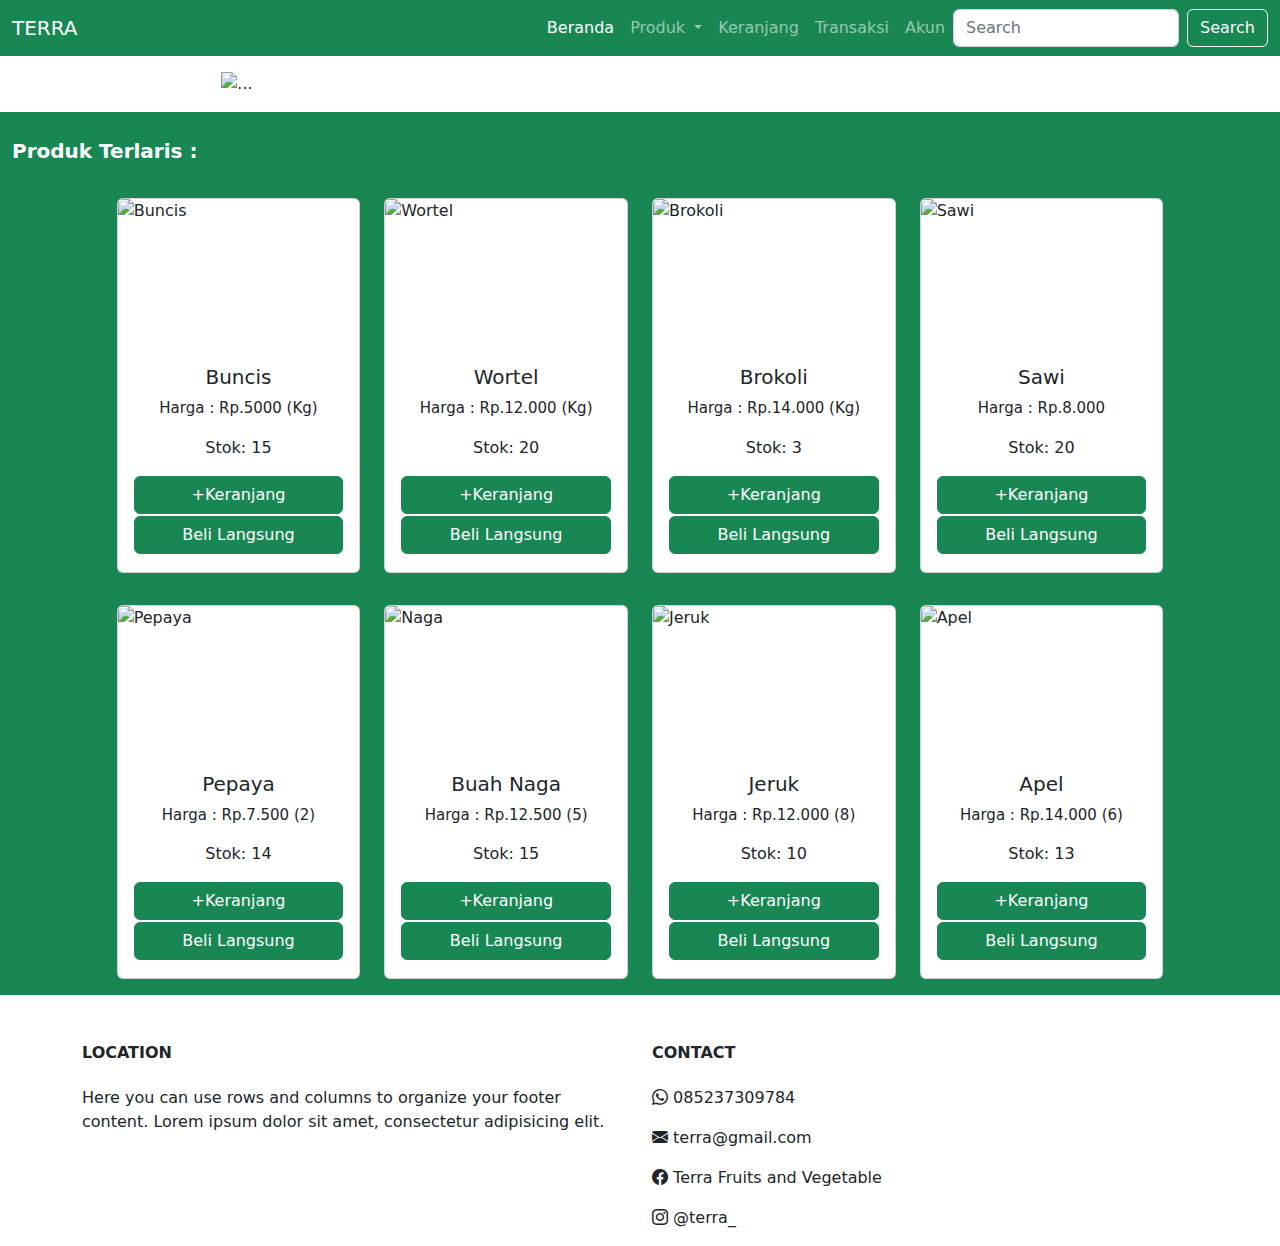
==== commit a19cf5a5: "Edit Index" ====
--- a/index.html
+++ b/index.html
@@ -96,15 +96,10 @@
             <div class="col-10 offset-1">
               <div class="row">
                 
-                <div class="col-12 col-sm-6 col-md-4 py-3">
+                <div class="col-12 col-sm-6 col-md-4 col-lg-3 py-3">
                   <div class="card" >
                     <img src="https://i0.wp.com/agrotek.id/wp-content/uploads/2020/08/Cara-Penanganan-Pasca-Panen-Tanaman-Buncis.jpg?fit=670%2C450&ssl=1" class="card-img-top" alt="Buncis">
                     <div class="card-body">
-                      <h5 class="card-title">Apel</h5>
-                      <p class="card-text">Harga : Rp.20.000</p>
-
-                      <!-- menambah class keranjang -->
-                      <a href="/iniHtml/keranjang.html" class="btn btn-success keranjang">Masukkan Keranjang</a>
                       <h5 class="card-title">Buncis</h5>
                       <p class="card-text">Harga : Rp.5000 (Kg)</p>
                       <p class="stok">Stok: 15</p>
@@ -114,7 +109,7 @@
                   </div>
                 </div>
   
-                <div class="col-12 col-sm-6 col-md-4 py-3">
+                <div class="col-12 col-sm-6 col-md-4 col-lg-3 py-3">
                   <div class="card" >
                     <img src="https://asset.kompas.com/crops/497ymBkWnytTuIXpT1B1ObnWFJM=/36x0:780x496/750x500/data/photo/2017/11/20/2825760274.jpg" class="card-img-top" alt="Wortel">
                     <div class="card-body">
@@ -127,7 +122,7 @@
                   </div>
                 </div>
   
-                <div class="col-12 col-sm-6 col-md-4 py-3">
+                <div class="col-12 col-sm-6 col-md-4 col-lg-3 py-3">
                   <div class="card" >
                     <img src="https://static.republika.co.id/uploads/images/inpicture_slide/brokoli-_160217225303-282.jpg" class="card-img-top" alt="Brokoli">
                     <div class="card-body">
@@ -140,7 +135,7 @@
                   </div>
                 </div>
   
-                <div class="col-12 col-sm-6 col-md-4 py-3">
+                <div class="col-12 col-sm-6 col-md-4 col-lg-3 py-3">
                   <div class="card" >
                     <img src="https://riauaktual.com/application/views/web/berita/4043476656-5-manfaat-sawi-bagi-kesehatan-tubuh-salah-satunya-turunkan-kolesterol-eheo2ixaj7.jpeg" class="card-img-top" alt="Sawi">
                     <div class="card-body">
@@ -153,7 +148,7 @@
                   </div>
                 </div>
 
-                <div class="col-12 col-sm-6 col-md-4 py-3">
+                <div class="col-12 col-sm-6 col-md-4 col-lg-3 py-3">
                   <div class="card" >
                     <img src="https://www.bantennews.co.id/wp-content/uploads/2019/09/Screenshot_2019-09-24-23-48-36-251_org.detikcom.rss_.jpg" class="card-img-top" alt="Pepaya">
                     <div class="card-body">
@@ -166,7 +161,7 @@
                   </div>
                 </div>
 
-                  <div class="col-12 col-sm-6 col-md-4 py-3">
+                  <div class="col-12 col-sm-6 col-md-4 col-lg-3 py-3">
                   <div class="card" >
                     <img src="https://image-cdn.medkomtek.com/ycG1hr7xHx8AM8d3RVxLocQoe8A=/640x480/smart/klikdokter-media-buckets/medias/2315105/original/010073100_1590046418-Manfaat-Buah-Naga-Merah-shutterstock_301936343.jpg
                     " class="card-img-top" alt="Naga">
@@ -180,7 +175,7 @@
                   </div>
                 </div>
 
-                <div class="col-12 col-sm-6 col-md-4 py-3">
+                <div class="col-12 col-sm-6 col-md-4 col-lg-3 py-3">
                   <div class="card" >
                     <img src="https://www.kamusdata.com/wp-content/uploads/2018/04/jeruk.jpg
                     " class="card-img-top" alt="Jeruk">
@@ -194,7 +189,7 @@
                   </div>
                 </div>
 
-                  <div class="col-12 col-sm-6 col-md-4 py-3">
+                  <div class="col-12 col-sm-6 col-md-4 col-lg-3 py-3">
                   <div class="card" >
                     <img src="https://cdn-cas.orami.co.id/parenting/images/apel.width-800.jpg
                     " class="card-img-top" alt="Apel">
@@ -234,7 +229,7 @@
             <p><i class="bi bi-facebook"></i> Terra Fruits and Vegetable</p>
             <p><i class="bi bi-instagram"></i> @terra_</p>
           </div>
-                </section>
+          </section>
           </footer>
     
 <script src="/vendor/bootstrap-5.2.0-dist/js/bootstrap.bundle.js"></script>
--- a/index.css
+++ b/index.css
@@ -20,8 +20,12 @@
 }
 
 .card-img-top {
-    min-height: 200px;
-    max-height: 300px;
+    min-height: 150px;
+    max-height: 150px;
+}
+
+.card-text {
+    font-size: 15px;
 }
 
 .card-body{
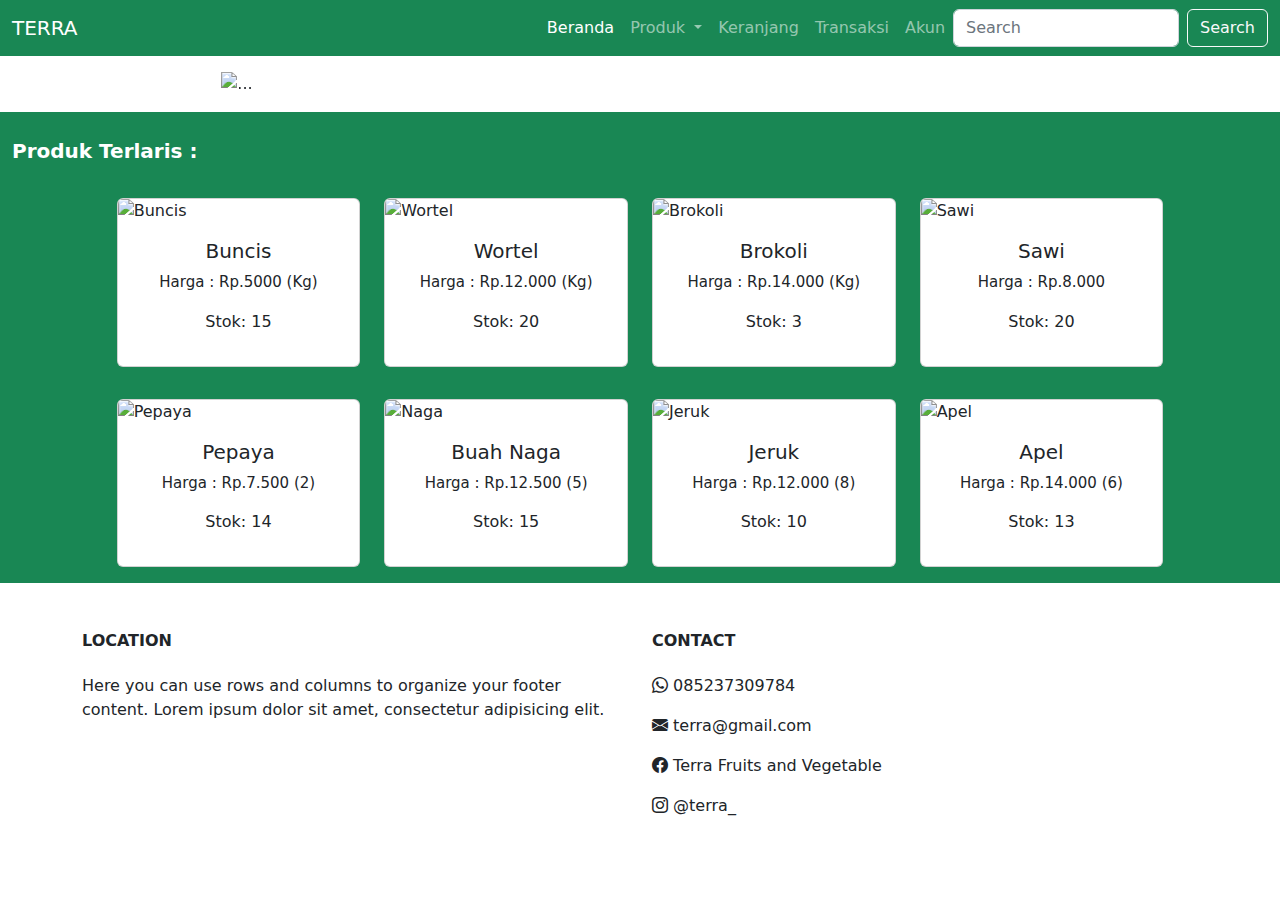
==== commit eb85b835: "Perbaikan index dan keranjang" ====
--- a/index.html
+++ b/index.html
@@ -97,14 +97,14 @@
               <div class="row">
                 
                 <div class="col-12 col-sm-6 col-md-4 col-lg-3 py-3">
-                  <div class="card" >
+                  <div class="card">
                     <img src="https://i0.wp.com/agrotek.id/wp-content/uploads/2020/08/Cara-Penanganan-Pasca-Panen-Tanaman-Buncis.jpg?fit=670%2C450&ssl=1" class="card-img-top" alt="Buncis">
                     <div class="card-body">
                       <h5 class="card-title">Buncis</h5>
                       <p class="card-text">Harga : Rp.5000 (Kg)</p>
                       <p class="stok">Stok: 15</p>
-                      <a href="#" class="col-12 btn btn-success button">+Keranjang</a>
-                      <a href="#" class="col-12 btn btn-success button">Beli Langsung</a>
+                      <!-- <a href="#" class="col-12 btn btn-success button">+Keranjang</a>
+                      <a href="#" class="col-12 btn btn-success button">Beli Langsung</a> -->
                     </div>
                   </div>
                 </div>
@@ -116,8 +116,8 @@
                       <h5 class="card-title">Wortel</h5>
                       <p class="card-text">Harga : Rp.12.000 (Kg)</p>
                       <p class="stok">Stok: 20</p>
-                      <a href="#" class="col-12 btn btn-success button">+Keranjang</a>
-                      <a href="#" class="col-12 btn btn-success button">Beli Langsung</a>
+                      <!-- <a href="#" class="col-12 btn btn-success button">+Keranjang</a>
+                      <a href="#" class="col-12 btn btn-success button">Beli Langsung</a> -->
                     </div>
                   </div>
                 </div>
@@ -129,21 +129,21 @@
                       <h5 class="card-title">Brokoli</h5>
                       <p class="card-text">Harga : Rp.14.000 (Kg)</p>
                       <p class="stok">Stok: 3</p>
-                      <a href="#" class="col-12 btn btn-success button">+Keranjang</a>
-                      <a href="#" class="col-12 btn btn-success button">Beli Langsung</a>
+                      <!-- <a href="#" class="col-12 btn btn-success button">+Keranjang</a>
+                      <a href="#" class="col-12 btn btn-success button">Beli Langsung</a> -->
                     </div>
                   </div>
                 </div>
   
                 <div class="col-12 col-sm-6 col-md-4 col-lg-3 py-3">
-                  <div class="card" >
+                  <div class="card">
                     <img src="https://riauaktual.com/application/views/web/berita/4043476656-5-manfaat-sawi-bagi-kesehatan-tubuh-salah-satunya-turunkan-kolesterol-eheo2ixaj7.jpeg" class="card-img-top" alt="Sawi">
                     <div class="card-body">
                       <h5 class="card-title">Sawi</h5>
                       <p class="card-text">Harga : Rp.8.000</p>
                       <p class="stok">Stok: 20</p>
-                      <a href="#" class="col-12 btn btn-success button">+Keranjang</a>
-                      <a href="#" class="col-12 btn btn-success button">Beli Langsung</a>
+                      <!-- <a href="#" class="col-12 btn btn-success button">+Keranjang</a>
+                      <a href="#" class="col-12 btn btn-success button">Beli Langsung</a> -->
                     </div>
                   </div>
                 </div>
@@ -155,8 +155,8 @@
                       <h5 class="card-title">Pepaya</h5>
                       <p class="card-text">Harga : Rp.7.500 (2)</p>
                       <p class="stok">Stok: 14</p>
-                      <a href="#" class="col-12 btn btn-success button">+Keranjang</a>
-                      <a href="#" class="col-12 btn btn-success button">Beli Langsung</a>
+                      <!-- <a href="#" class="col-12 btn btn-success button">+Keranjang</a>
+                      <a href="#" class="col-12 btn btn-success button">Beli Langsung</a> -->
                     </div>
                   </div>
                 </div>
@@ -169,8 +169,8 @@
                       <h5 class="card-title">Buah Naga</h5>
                       <p class="card-text">Harga : Rp.12.500 (5)</p>
                       <p class="stok">Stok: 15</p>
-                      <a href="#" class="col-12 btn btn-success button">+Keranjang</a>
-                      <a href="#" class="col-12 btn btn-success button">Beli Langsung</a>
+                      <!-- <a href="#" class="col-12 btn btn-success button">+Keranjang</a>
+                      <a href="#" class="col-12 btn btn-success button">Beli Langsung</a> -->
                     </div>
                   </div>
                 </div>
@@ -183,8 +183,8 @@
                       <h5 class="card-title">Jeruk</h5>
                       <p class="card-text">Harga : Rp.12.000 (8)</p>
                       <p class="stok">Stok: 10</p>
-                      <a href="#" class="col-12 btn btn-success button">+Keranjang</a>
-                      <a href="#" class="col-12 btn btn-success button">Beli Langsung</a>
+                      <!-- <a href="#" class="col-12 btn btn-success button">+Keranjang</a>
+                      <a href="#" class="col-12 btn btn-success button">Beli Langsung</a> -->
                     </div>
                   </div>
                 </div>
@@ -197,15 +197,14 @@
                       <h5 class="card-title">Apel</h5>
                       <p class="card-text">Harga : Rp.14.000 (6)</p>
                       <p class="stok">Stok: 13</p>
-                      <a href="#" class="col-12 btn btn-success button">+Keranjang</a>
-                      <a href="#" class="col-12 btn btn-success button">Beli Langsung</a>
-                    </div>
-                  </div>
-                </div>
-
-
-              </div>
-              </div>
+                      <!-- <a href="#" class="col-12 btn btn-success button">+Keranjang</a>
+                      <a href="#" class="col-12 btn btn-success button">Beli Langsung</a> -->
+                    </div>
+                  </div>
+                </div>
+
+              </div>
+            </div>
           </div>
 
           <footer>
@@ -233,6 +232,5 @@
           </footer>
     
 <script src="/vendor/bootstrap-5.2.0-dist/js/bootstrap.bundle.js"></script>
-<script src="iniJs/main.js"></script>
 </body>
 </html>--- a/index.css
+++ b/index.css
@@ -20,7 +20,6 @@
 }
 
 .card-img-top {
-    min-height: 150px;
     max-height: 150px;
 }
 
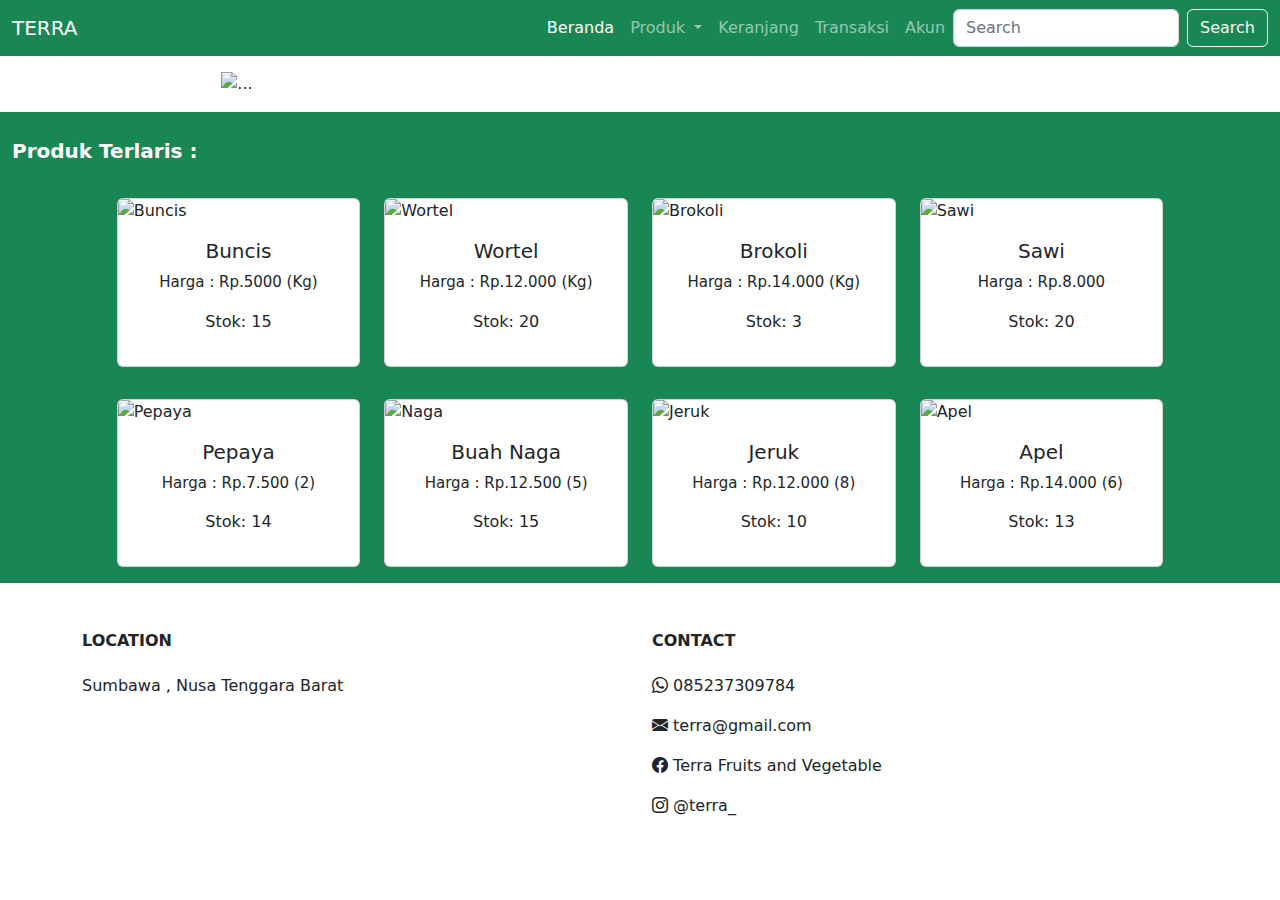
==== commit 4f0465cb: "login html dan login js" ====
--- a/index.html
+++ b/index.html
@@ -216,8 +216,7 @@
                       <i class="fas fa-gem  text-grayish"></i>Location
                     </h6>
                     <p>
-                      Here you can use rows and columns to organize your footer content. Lorem ipsum
-                      dolor sit amet, consectetur adipisicing elit.
+                      Sumbawa , Nusa Tenggara Barat
                     </p>
                   </div>
 
